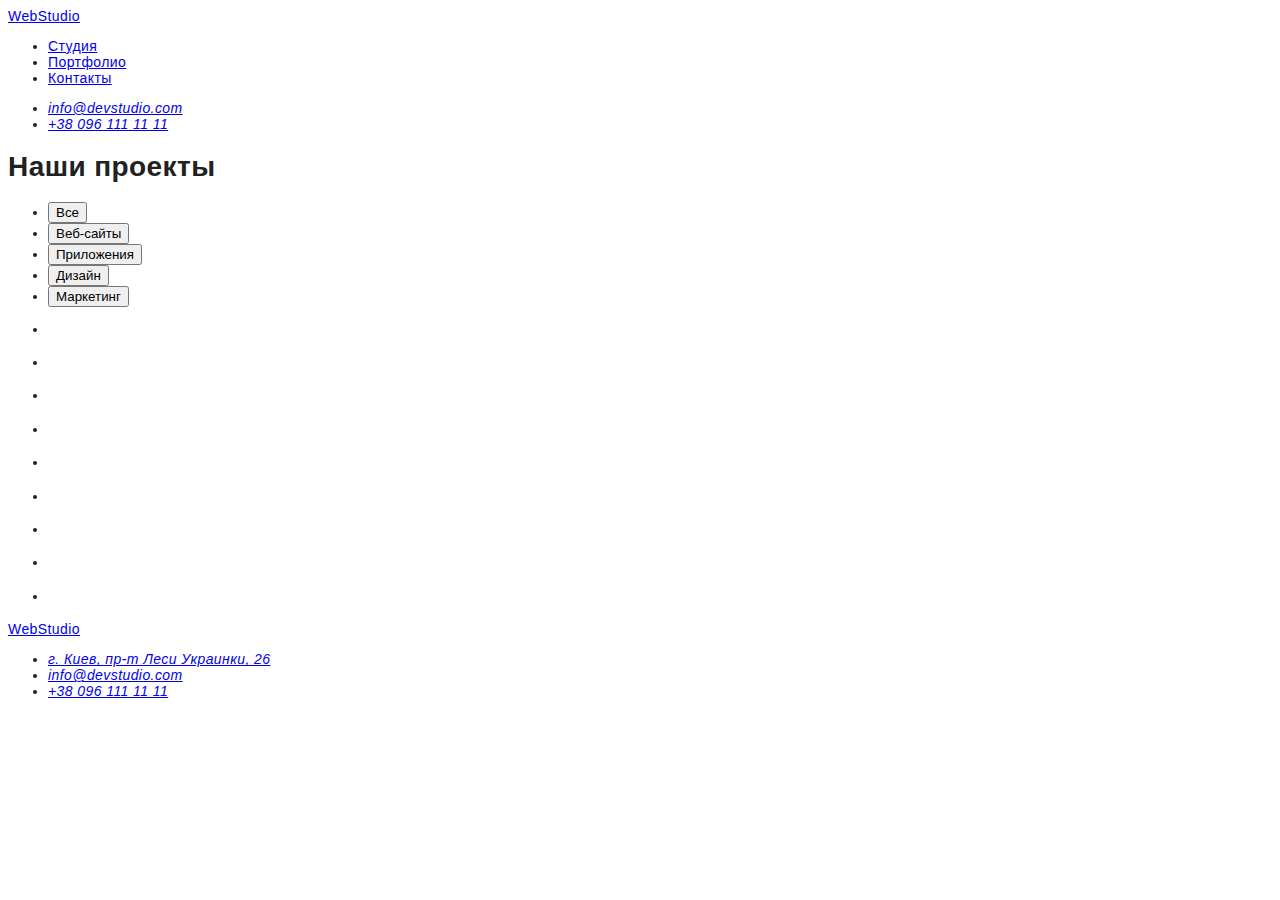
==== portfolio.html @ 0012142d "added styles" ====
<!DOCTYPE html>
<html lang="ru">
  <head>
    <meta charset="UTF-8" />
    <meta name="viewport" content="width=device-width, initial-scale=1.0" />
    <link rel="stylesheet" href="./css/styles.css" />
    <title>WebStudio</title>
  </head>

  <body>
    <header>
      <nav>
        <a href=" ./index.html" aria-label="логотип сайта"> <span>Web</span>Studio </a>
        <ul>
          <li>
            <a href="./studio.html">Студия</a>
          </li>
          <li>
            <a href="./portfolio.html">Портфолио</a>
          </li>
          <li>
            <a href="./contacts.html">Контакты</a>
          </li>
        </ul>
      </nav>
      <address>
        <ul>
          <li>
            <a href="mailto:info@devstudio.com">info@devstudio.com</a>
          </li>
          <li>
            <a href="tell:+380961111111">+38 096 111 11 11</a>
          </li>
        </ul>
      </address>
    </header>
    <!-- main -->
    <main>
      <section>
          <h1>Наши проекты</h1>
        <ul>   
            <li><button type="button">Все</button></li>
            <li><button type="button">Веб-сайты</button></li>
            <li><button type="button">Приложения</button></li>
            <li><button type="button">Дизайн</button></li>
            <li><button type="button">Маркетинг</button></li>
        </ul>
        <ul>
          <li>
            <a href="">
              <img src="" alt="" width="" height="">
            </a>
            <h2></h2>
            <p></p>
            <p></p>
          </li>
          <li>
            <a href="">
              <img src="" alt="" width="" height="">
            </a>
            <h2></h2>
            <p></p>
            <p></p>
          </li>
          <li>
            <a href="">
              <img src="" alt="" width="" height="">
            </a>
            <h2></h2>
            <p></p>
            <p></p>
          </li>
          <li>
            <a href="">
              <img src="" alt="" width="" height="">
            </a>
            <h2></h2>
            <p></p>
            <p></p>
          </li>
          <li>
            <a href="">
              <img src="" alt="" width="" height="">
            </a>
            <h2></h2>
            <p></p>
            <p></p>
          </li>
          <li>
            <a href="">
              <img src="" alt="" width="" height="">
            </a>
            <h2></h2>
            <p></p>
            <p></p>
          </li>
          <li>
            <a href="">
              <img src="" alt="" width="" height="">
            </a>
            <h2></h2>
            <p></p>
            <p></p>
          </li>
          <li>
            <a href="">
              <img src="" alt="" width="" height="">
            </a>
            <h2></h2>
            <p></p>
            <p></p>
          </li>
          <li>
            <a href="">
              <img src="" alt="" width="" height="">
            </a>
            <h2></h2>
            <p></p>
            <p></p>
          </li>
        </ul>
      </section>
      </section>
    </main>
    <!--footer-->
    <footer>
      <a href="https://oleksandrnykodiuk.github.io/goit-markup-hw-01/" aria-label="логотип сайта">
        <p>Web<span>Studio</span></p>
      </a>
      <address>
        <ul>
          <li>
            <a href="./index.html" target="blank">г. Киев, пр-т Леси Украинки, 26</a>
          </li>
          <li><a href="mailto:info@devstudio.com">info@devstudio.com</a></li>
          <li>
            <a href="tel:+380961111111">+38 096 111 11 11</a>
          </li>
        </ul>
      </address>
    </footer>
  </body>
</html>
---- css/styles.css ----
:root {
  --primary-text-color: #212121;
  --secondary-text-color: #757575;
  --acccent-color: #2196f3;
  --primary-background-color: #ffffff;
  --secondary-background-color: #f5f4fa;
}

body {
  background-color: var(--primary-background-color);
  color: var(--primary-text-color);

  font-family: Roboto, sans-serif;
  letter-spacing: 0.03em;
  font-size: 14px;
}

/* Logo */

.logo {
  color: #000000;
  font-family: Raleway, sans-serif;

  font-weight: 700;
  font-size: 26px;
  line-height: 1.19;
  text-decoration: none;
}

.logo .accent {
  color: var(--acccent-color);
}

.list {
  list-style: none;
}

/* Navigation */

.site-nav .link {
  color: var(--primary-text-color);

  font-weight: 500;
  font-size: 14px;
  line-height: 1.14;
  letter-spacing: 0.02em;
  text-decoration: none;
}

.site-nav .link:hover,
.site-nav .link:focus {
  color: var(--acccent-color);
}

.site-nav .link.current {
  color: var(--acccent-color);
}

/* Contacts */

.contacts-list .link {
  color: var(--secondary-text-color);

  font-weight: 500;
  font-size: 14px;
  line-height: 1.14;
  letter-spacing: 0.02em;
  text-decoration: none;
}

.contacts-list .link:hover,
.contacts-list .link:focus {
  color: var(--acccent-color);
}

/* Benefits */

.hero {
  background-color: #2f303a;
}

.hero .hero-title {
  color: var(--primary-background-color);

  font-weight: 900;
  font-size: 44px;
  line-height: 1.36;
  text-align: center;
  letter-spacing: 0.06em;
  text-transform: uppercase;
}

.hero .button {
  color: var(--primary-background-color);
  background-color: var(--acccent-color);

  font-weight: 700;
  font-size: 16px;
  line-height: 1.87px;
}

/* Advantages */
.visually-hidden {
  position: absolute;
  width: 1px;
  height: 1px;
  margin: -1px;
  border: 0;
  padding: 0;

  white-space: nowrap;
  clip-path: inset(100%);
  clip: rect(0 0 0 0);
  overflow: hidden;
}

.advantages-list .title {
  color: var(--primary-text-color);

  font-weight: 700;
  font-size: 14px;
  line-height: 1.14;
}

.advantages-list .text {
  color: var(--secondary-text-color);

  font-weight: normal;
  font-size: 14px;
  line-height: 1.71;
}

.about-section .section-title,
.team-section .section-title {
  font-weight: 700;
  font-size: 36px;
  line-height: 1.16;
  text-align: center;
}

/* Team */

.team-section {
  background-color: var(--secondary-background-color);
}

.team-list .title,
.team-list .text {
  font-weight: 500;
  font-size: 16px;
  line-height: 1.18;
}

.team-list .text {
  color: var(--secondary-text-color);
}

/* footer */

.footer {
  background-color: #2f303a;
}

.logo-footer {
  color: var(--primary-background-color);
}

.contacts-list-footer .link {
  color: var(--secondary-text-color);

  font-weight: normal;
  font-size: 14px;
  line-height: 1.71;
}

.contacts-list-footer .link:hover,
.contacts-list-footer .link:focus {
  color: var(--acccent-color);
}
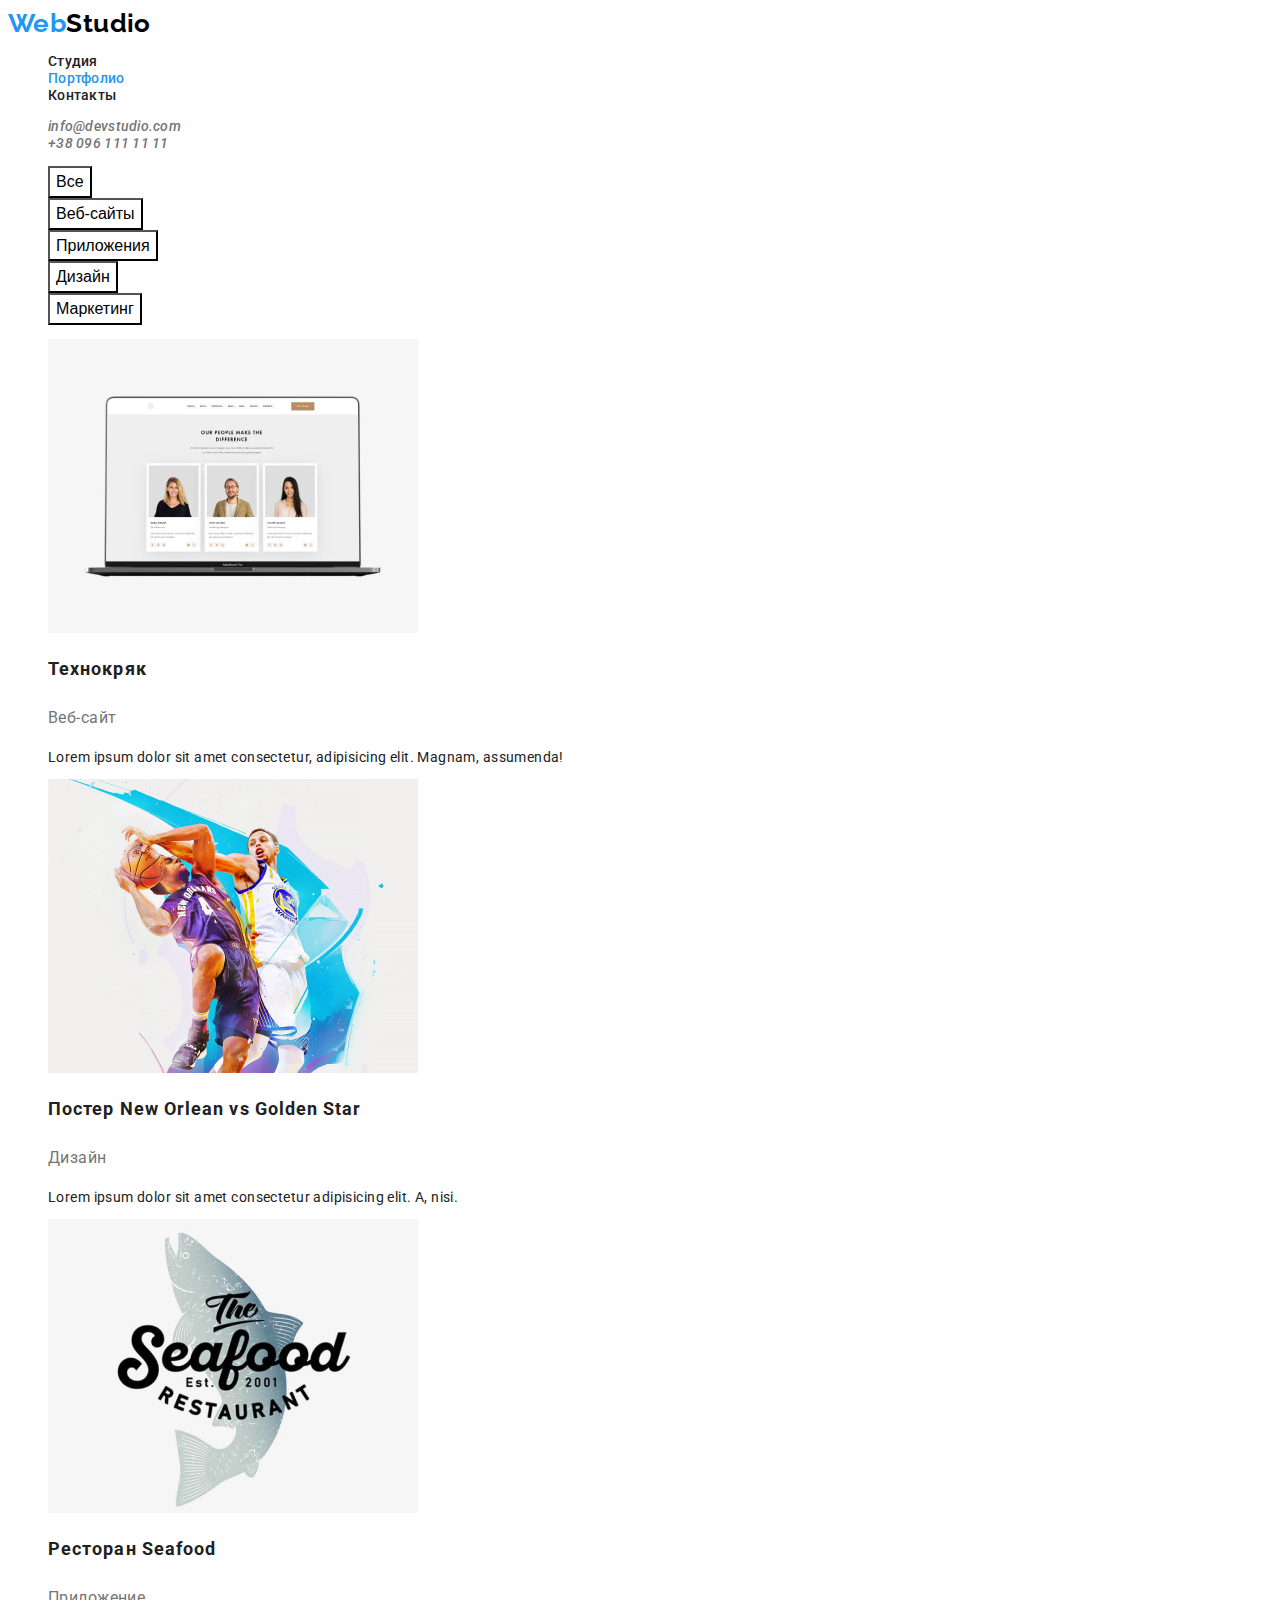
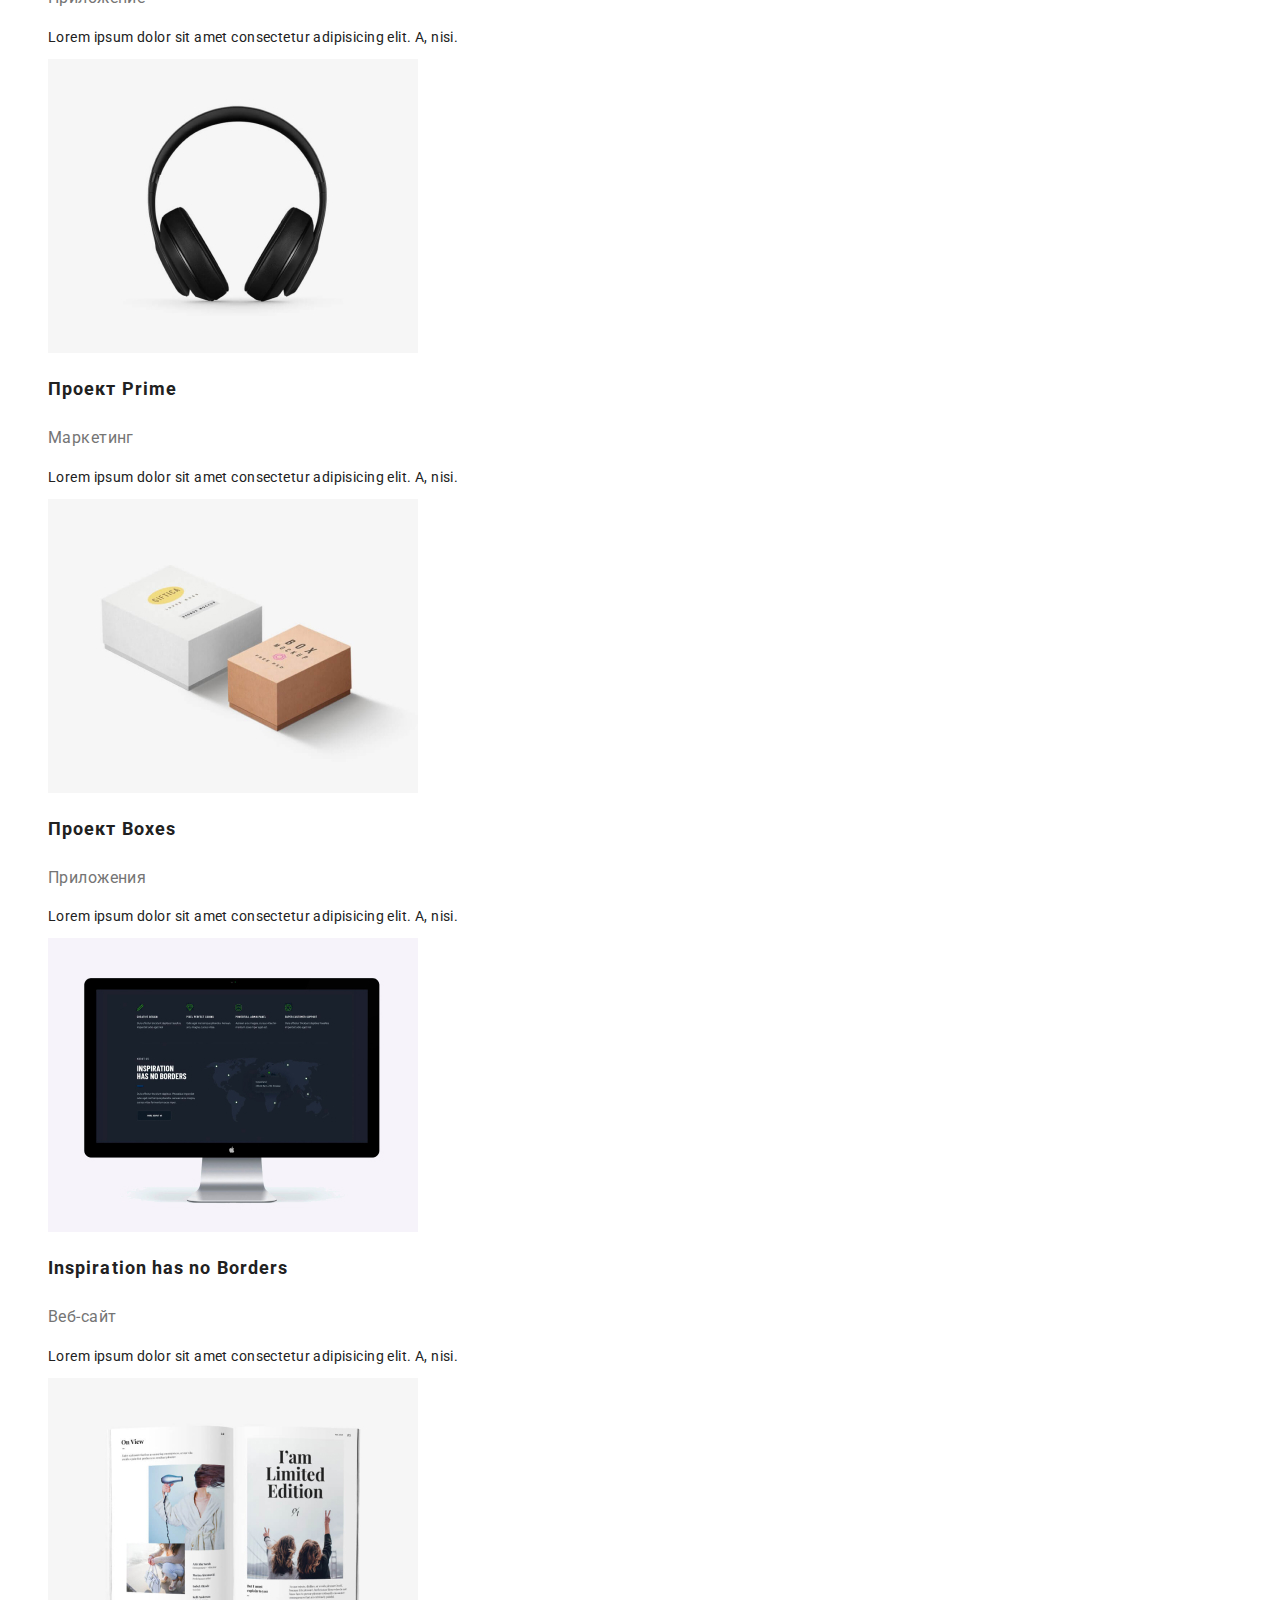
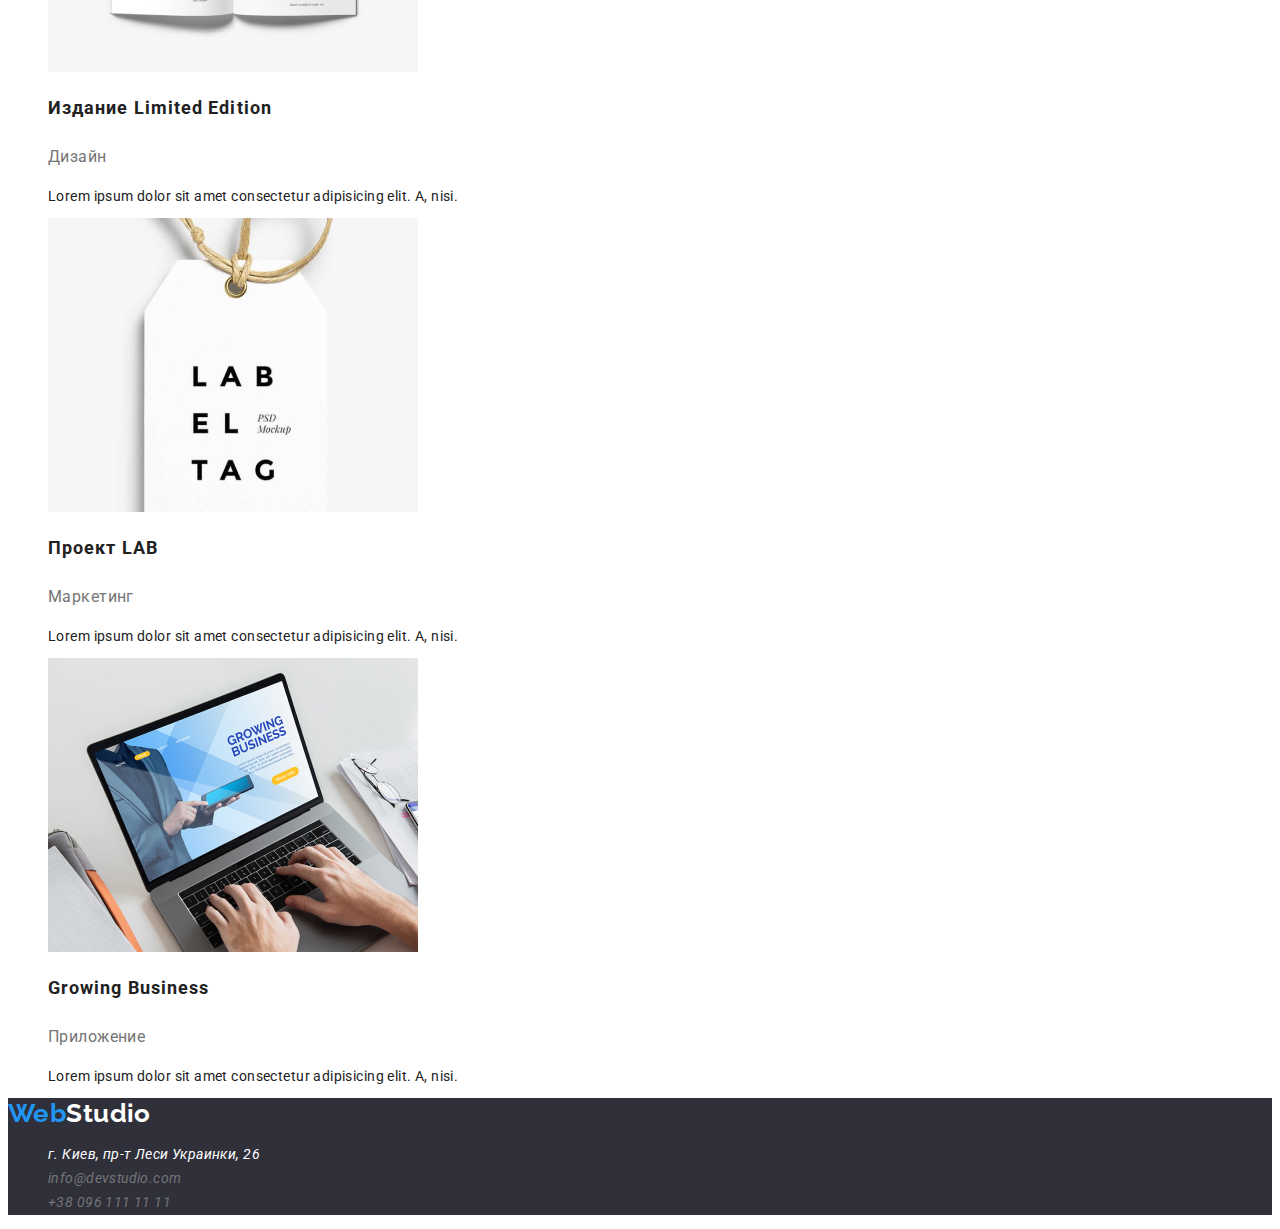
==== commit fef228ac: "aded portfoolio" ====
--- a/portfolio.html
+++ b/portfolio.html
@@ -3,6 +3,11 @@
   <head>
     <meta charset="UTF-8" />
     <meta name="viewport" content="width=device-width, initial-scale=1.0" />
+    <link rel="preconnect" href="https://fonts.gstatic.com" />
+    <link
+      href="https://fonts.googleapis.com/css2?family=Raleway:wght@700&family=Roboto:wght@400;500;700&display=swap"
+      rel="stylesheet"
+    />
     <link rel="stylesheet" href="./css/styles.css" />
     <title>WebStudio</title>
   </head>
@@ -10,134 +15,140 @@
   <body>
     <header>
       <nav>
-        <a href=" ./index.html" aria-label="логотип сайта"> <span>Web</span>Studio </a>
-        <ul>
+        <a class="logo" href=" ./index.html" aria-label="логотип сайта">
+          <span class="accent">Web</span>Studio
+        </a>
+        <ul class="site-nav list">
           <li>
-            <a href="./studio.html">Студия</a>
+            <a class="link" href="./index.html">Студия</a>
           </li>
           <li>
-            <a href="./portfolio.html">Портфолио</a>
+            <a class="link current" href="./portfolio.html">Портфолио</a>
           </li>
           <li>
-            <a href="./contacts.html">Контакты</a>
+            <a class="link" href="./contacts.html">Контакты</a>
           </li>
         </ul>
       </nav>
       <address>
-        <ul>
+        <ul class="contacts-list list">
           <li>
-            <a href="mailto:info@devstudio.com">info@devstudio.com</a>
+            <a class="link" href="mailto:info@devstudio.com">info@devstudio.com</a>
           </li>
           <li>
-            <a href="tell:+380961111111">+38 096 111 11 11</a>
+            <a class="link" href="tell:+380961111111">+38 096 111 11 11</a>
           </li>
         </ul>
       </address>
     </header>
     <!-- main -->
     <main>
-      <section>
-          <h1>Наши проекты</h1>
-        <ul>   
-            <li><button type="button">Все</button></li>
-            <li><button type="button">Веб-сайты</button></li>
-            <li><button type="button">Приложения</button></li>
-            <li><button type="button">Дизайн</button></li>
-            <li><button type="button">Маркетинг</button></li>
+      <section class="projects">
+          <h1 class="visually-hidden">Наши проекты</h1>
+        <ul class="filter list">   
+            <li><button class="filter-button" type="button">Все</button></li>
+            <li><button class="filter-button" type="button">Веб-сайты</button></li>
+            <li><button class="filter-button" type="button">Приложения</button></li>
+            <li><button class="filter-button" type="button">Дизайн</button></li>
+            <li><button class="filter-button" type="button">Маркетинг</button></li>
         </ul>
-        <ul>
+        <ul class="projects-list list">
           <li>
             <a href="">
-              <img src="" alt="" width="" height="">
+              <img src="./images/portfolio/projects/project-1.jpg" alt="лептоп" width="370" height="294">
             </a>
-            <h2></h2>
-            <p></p>
-            <p></p>
+            <h2 class="title">Технокряк</h2>
+            <p class="text">Веб-сайт</p>
+            <p class="description">Lorem ipsum dolor sit amet consectetur, adipisicing elit. Magnam, assumenda!</p>
           </li>
           <li>
             <a href="">
-              <img src="" alt="" width="" height="">
+              <img src="./images/portfolio/projects/project-2.jpg" alt="два баскетболиста" width="370" height="294">
             </a>
-            <h2></h2>
-            <p></p>
-            <p></p>
+            <h2 class="title">Постер New Orlean vs Golden Star</h2>
+            <p class="text">Дизайн</p>
+            <p class="description">Lorem ipsum dolor sit amet consectetur adipisicing elit. A, nisi.</p>
           </li>
           <li>
             <a href="">
-              <img src="" alt="" width="" height="">
+              <img src="./images/portfolio/projects/project-3.jpg" alt="логотип ресторана" width="370" height="294">
             </a>
-            <h2></h2>
-            <p></p>
-            <p></p>
+            <h2 class="title">Ресторан Seafood</h2>
+            <p class="text">Приложение</p>
+            <p class="description">Lorem ipsum dolor sit amet consectetur adipisicing elit. A, nisi.</p>
           </li>
           <li>
             <a href="">
-              <img src="" alt="" width="" height="">
+              <img src="./images/portfolio/projects/project-4.jpg" alt="наушники" width="370" height="294">
             </a>
-            <h2></h2>
-            <p></p>
-            <p></p>
+            <h2 class="title">Проект Prime</h2>
+            <p class="text">Маркетинг</p>
+            <p class="description">Lorem ipsum dolor sit amet consectetur adipisicing elit. A, nisi.</p>
           </li>
           <li>
             <a href="">
-              <img src="" alt="" width="" height="">
+              <img src="./images/portfolio/projects/project-5.jpg" alt="две коробки" width="370" height="294">
             </a>
-            <h2></h2>
-            <p></p>
-            <p></p>
+            <h2 class="title">Проект Boxes</h2>
+            <p class="text">Приложения</p>
+            <p class="description">Lorem ipsum dolor sit amet consectetur adipisicing elit. A, nisi.</p>
           </li>
           <li>
             <a href="">
-              <img src="" alt="" width="" height="">
+              <img src="./images/portfolio/projects/project-6.jpg" alt="ай-мак" width="370" height="294">
             </a>
-            <h2></h2>
-            <p></p>
-            <p></p>
+            <h2 class="title">Inspiration has no Borders</h2>
+            <p class="text">Веб-сайт</p>
+            <p class="description">Lorem ipsum dolor sit amet consectetur adipisicing elit. A, nisi.</p>
           </li>
           <li>
             <a href="">
-              <img src="" alt="" width="" height="">
+              <img src="./images/portfolio/projects/project-7.jpg" alt="открытая книга" width="370" height="294">
             </a>
-            <h2></h2>
-            <p></p>
-            <p></p>
+            <h2 class="title">Издание Limited Edition</h2>
+            <p class="text">Дизайн</p>
+            <p class="description">Lorem ipsum dolor sit amet consectetur adipisicing elit. A, nisi.</p>
           </li>
           <li>
             <a href="">
-              <img src="" alt="" width="" height="">
+              <img src="./images/portfolio/projects/project-8.jpg" alt="эмблема" width="370" height="294">
             </a>
-            <h2></h2>
-            <p></p>
-            <p></p>
+            <h2 class="title">Проект LAB</h2>
+            <p class="text">Маркетинг</p>
+            <p class="description">Lorem ipsum dolor sit amet consectetur adipisicing elit. A, nisi.</p>
           </li>
           <li>
             <a href="">
-              <img src="" alt="" width="" height="">
+              <img src="./images/portfolio/projects/project-9.jpg" alt="человек работает за лептопом" width="370" height="294">
             </a>
-            <h2></h2>
-            <p></p>
-            <p></p>
+            <h2 class="title">Growing Business</h2>
+            <p class="text">Приложение</p>
+            <p class="description">Lorem ipsum dolor sit amet consectetur adipisicing elit. A, nisi.</p>
           </li>
         </ul>
       </section>
       </section>
     </main>
     <!--footer-->
-    <footer>
-      <a href="https://oleksandrnykodiuk.github.io/goit-markup-hw-01/" aria-label="логотип сайта">
-        <p>Web<span>Studio</span></p>
+    <footer class="page-footer">
+      <a class="logo logo-footer" href="./index.html" aria-label="логотип сайта">
+        <span class="accent">Web</span>Studio
       </a>
       <address>
-        <ul>
+        <ul class="contacts-list-footer list">
           <li>
-            <a href="./index.html" target="blank">г. Киев, пр-т Леси Украинки, 26</a>
+            <a class="link mail" href="./index.html" target="blank"
+              >г. Киев, пр-т Леси Украинки, 26</a
+            >
           </li>
-          <li><a href="mailto:info@devstudio.com">info@devstudio.com</a></li>
           <li>
-            <a href="tel:+380961111111">+38 096 111 11 11</a>
+            <a class="link" href="mailto:info@devstudio.com">info@devstudio.com</a>
+          </li>
+          <li>
+            <a class="link" href="tel:+380961111111">+38 096 111 11 11</a>
           </li>
         </ul>
       </address>
     </footer>
   </body>
-</html>
+</html>--- a/css/styles.css
+++ b/css/styles.css
@@ -73,7 +73,7 @@
   color: var(--acccent-color);
 }
 
-/* Benefits */
+/* hero */
 
 .hero {
   background-color: #2f303a;
@@ -90,13 +90,14 @@
   text-transform: uppercase;
 }
 
-.hero .button {
+.button {
   color: var(--primary-background-color);
   background-color: var(--acccent-color);
 
   font-weight: 700;
   font-size: 16px;
   line-height: 1.87px;
+  text-decoration: none;
 }
 
 /* Advantages */
@@ -120,6 +121,7 @@
   font-weight: 700;
   font-size: 14px;
   line-height: 1.14;
+  text-transform: uppercase;
 }
 
 .advantages-list .text {
@@ -157,7 +159,7 @@
 
 /* footer */
 
-.footer {
+.page-footer {
   background-color: #2f303a;
 }
 
@@ -168,12 +170,57 @@
 .contacts-list-footer .link {
   color: var(--secondary-text-color);
 
-  font-weight: normal;
+  font-weight: 400;
   font-size: 14px;
   line-height: 1.71;
+  text-decoration: none;
+}
+
+.contacts-list-footer .mail {
+  color: var(--primary-background-color);
 }
 
 .contacts-list-footer .link:hover,
 .contacts-list-footer .link:focus {
   color: var(--acccent-color);
 }
+
+/* Portfolio */
+
+/* buttons */
+
+.filter-button {
+  background-color: var(--primary-background-color);
+
+  font-weight: 500;
+  font-size: 16px;
+  line-height: 1.62;
+  text-align: center;
+}
+
+.filter-button:hover,
+.filter-button:focus {
+  color: var(--primary-background-color);
+  background-color: var(--acccent-color);
+}
+
+/* projects */
+
+.link {
+  text-decoration: none;
+}
+
+.projects-list .title {
+  font-weight: 700;
+  font-size: 18px;
+  line-height: 2;
+  letter-spacing: 0.06em;
+}
+
+.projects-list .text {
+  color: var(--secondary-text-color);
+
+  font-weight: 400;
+  font-size: 16px;
+  line-height: 1.87;
+}
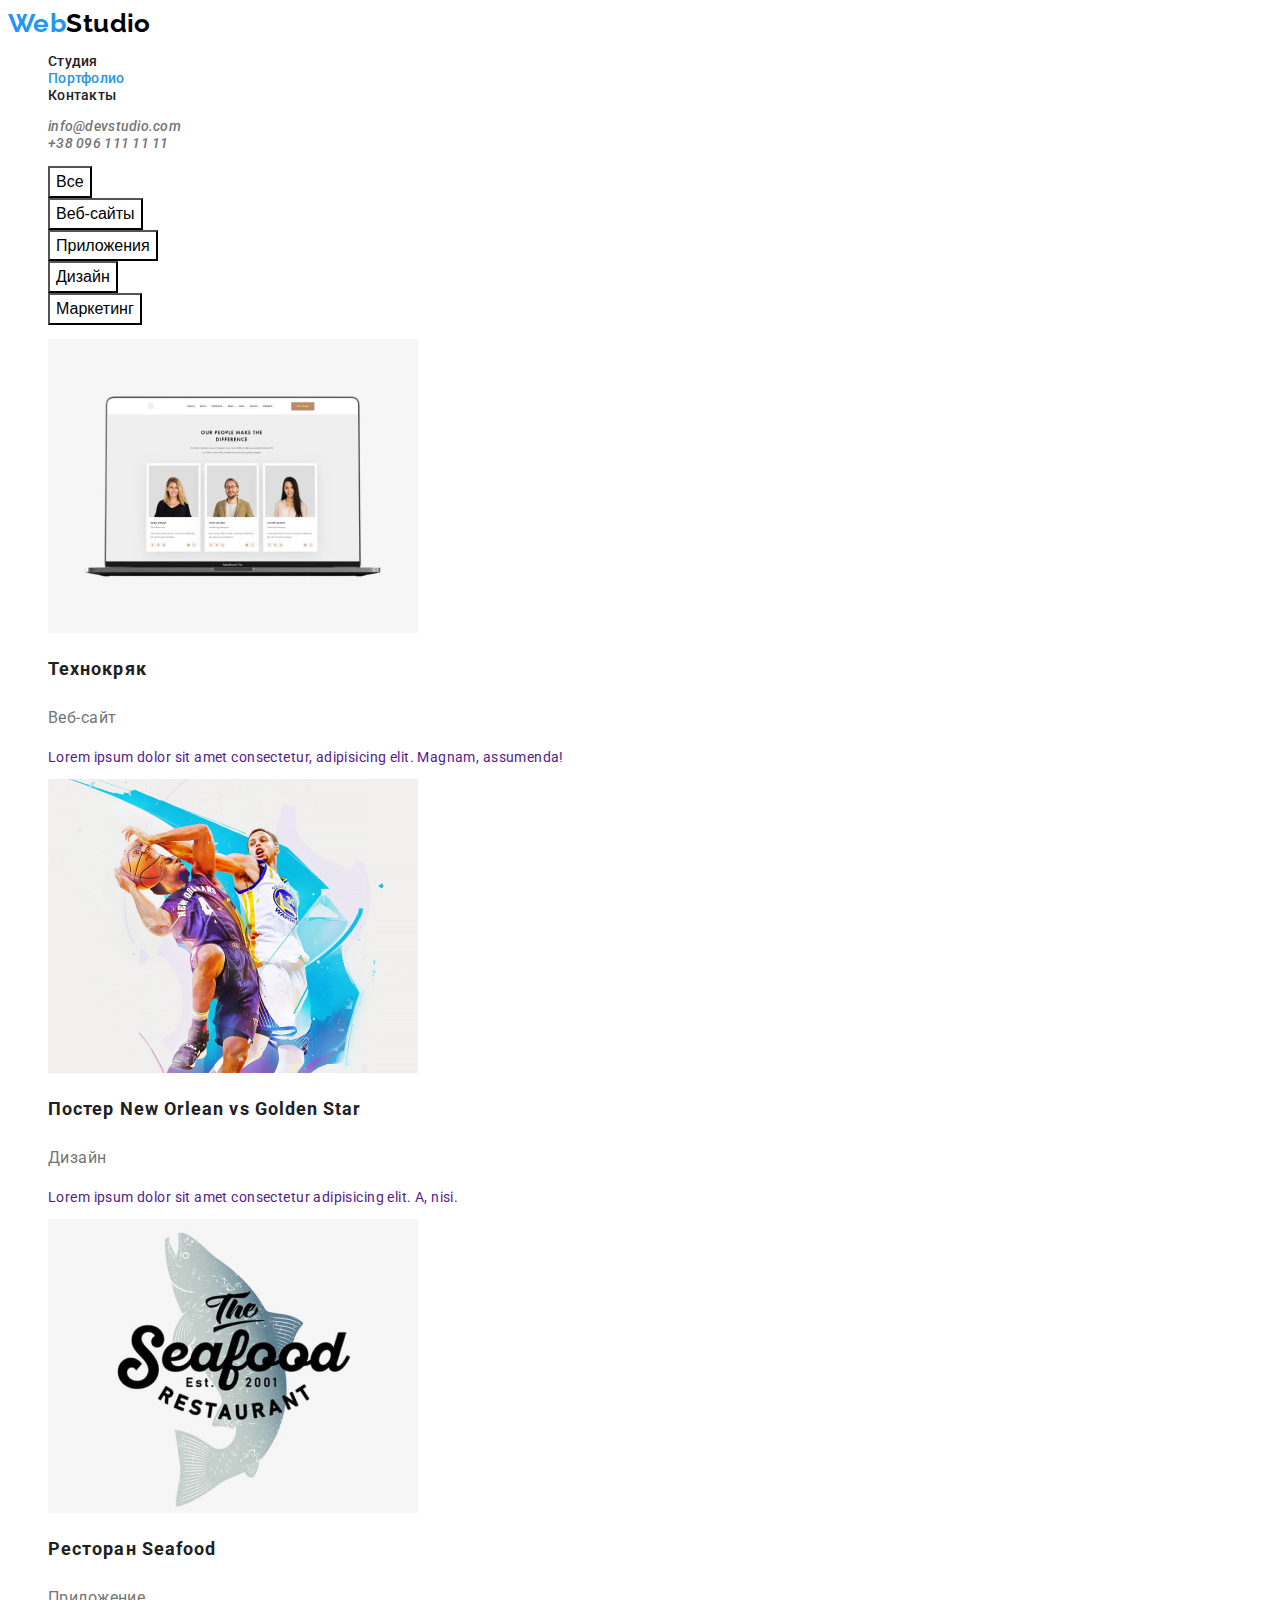
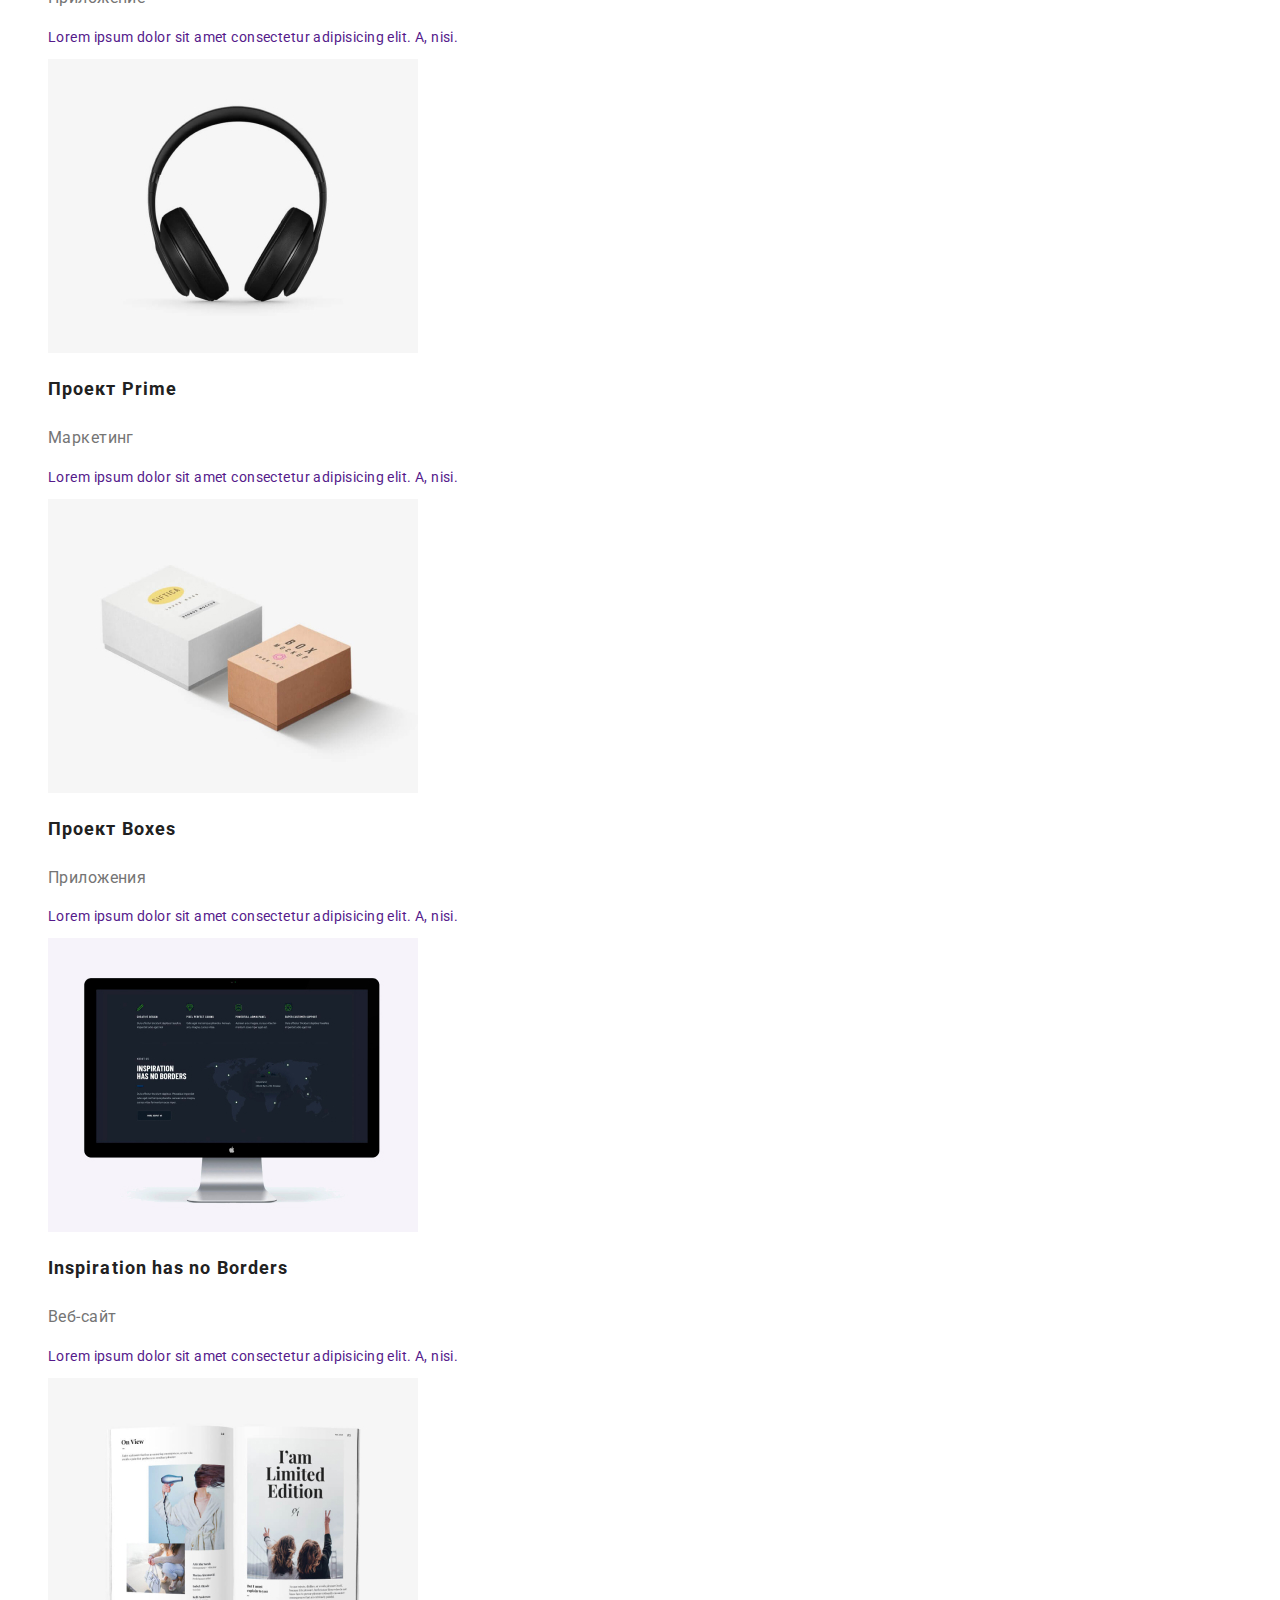
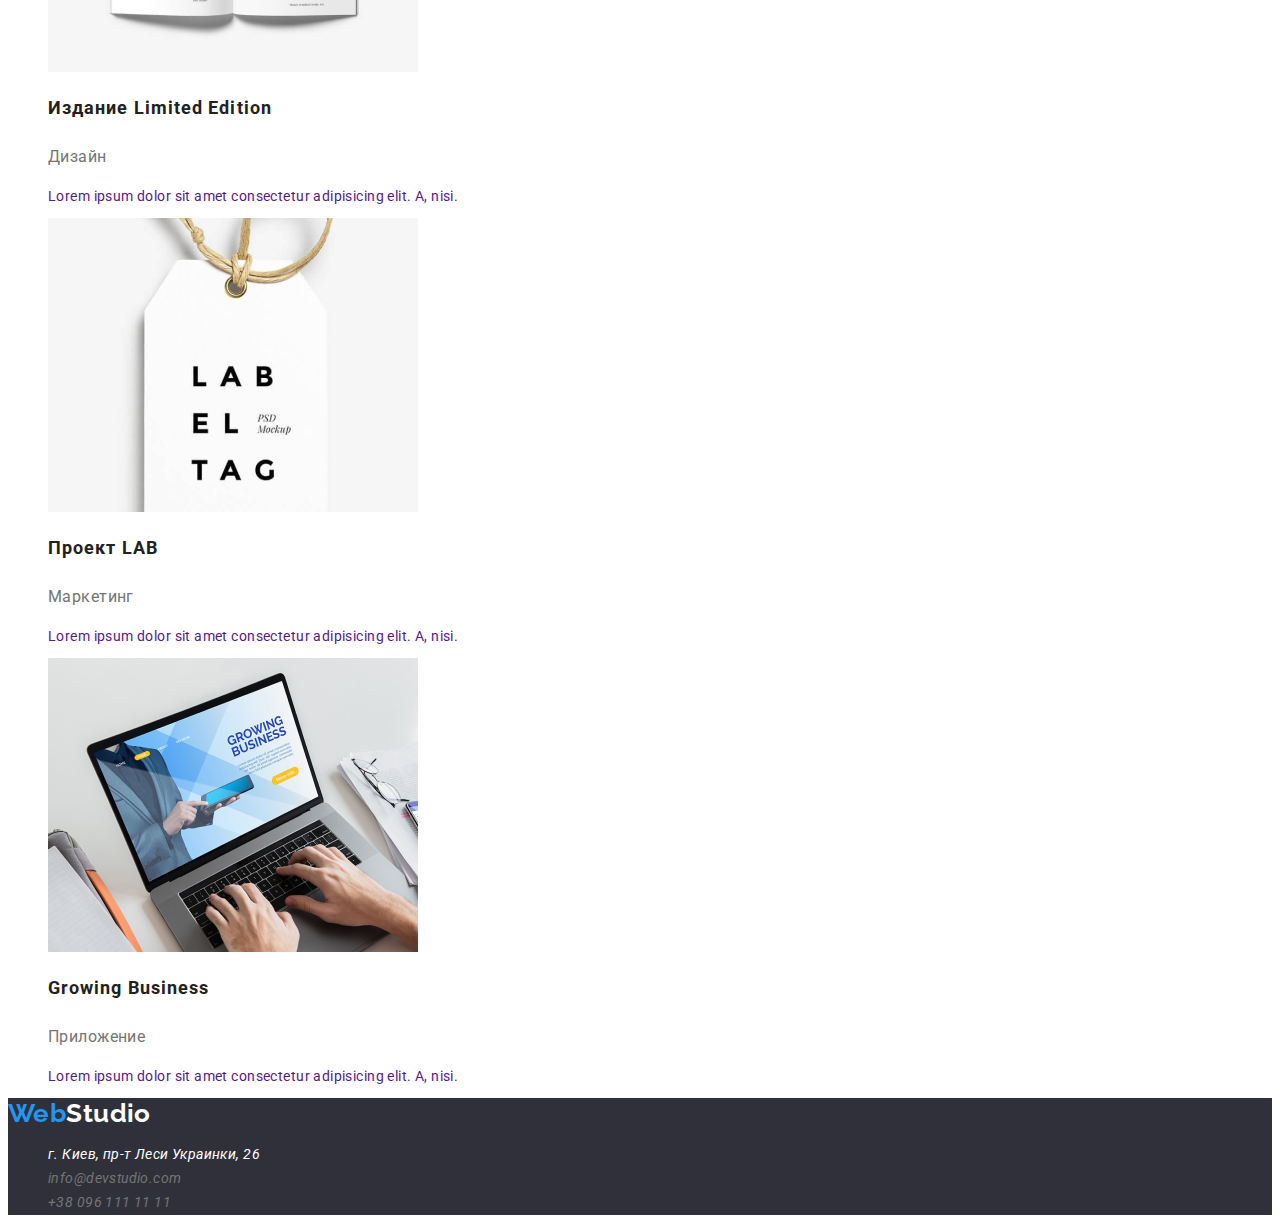
==== commit 9845c1bd: "added styles for portfolio.css" ====
--- a/portfolio.html
+++ b/portfolio.html
@@ -44,89 +44,159 @@
     <!-- main -->
     <main>
       <section class="projects">
-          <h1 class="visually-hidden">Наши проекты</h1>
-        <ul class="filter list">   
-            <li><button class="filter-button" type="button">Все</button></li>
-            <li><button class="filter-button" type="button">Веб-сайты</button></li>
-            <li><button class="filter-button" type="button">Приложения</button></li>
-            <li><button class="filter-button" type="button">Дизайн</button></li>
-            <li><button class="filter-button" type="button">Маркетинг</button></li>
-        </ul>
+        <h1 class="visually-hidden">Наши проекты</h1>
+        <ul class="filter list">
+          <li><button class="filter-button" type="button">Все</button></li>
+          <li><button class="filter-button" type="button">Веб-сайты</button></li>
+          <li><button class="filter-button" type="button">Приложения</button></li>
+          <li><button class="filter-button" type="button">Дизайн</button></li>
+          <li><button class="filter-button" type="button">Маркетинг</button></li>
+        </ul>
+
         <ul class="projects-list list">
           <li>
-            <a href="">
-              <img src="./images/portfolio/projects/project-1.jpg" alt="лептоп" width="370" height="294">
-            </a>
-            <h2 class="title">Технокряк</h2>
-            <p class="text">Веб-сайт</p>
-            <p class="description">Lorem ipsum dolor sit amet consectetur, adipisicing elit. Magnam, assumenda!</p>
-          </li>
-          <li>
-            <a href="">
-              <img src="./images/portfolio/projects/project-2.jpg" alt="два баскетболиста" width="370" height="294">
-            </a>
-            <h2 class="title">Постер New Orlean vs Golden Star</h2>
-            <p class="text">Дизайн</p>
-            <p class="description">Lorem ipsum dolor sit amet consectetur adipisicing elit. A, nisi.</p>
-          </li>
-          <li>
-            <a href="">
-              <img src="./images/portfolio/projects/project-3.jpg" alt="логотип ресторана" width="370" height="294">
-            </a>
-            <h2 class="title">Ресторан Seafood</h2>
-            <p class="text">Приложение</p>
-            <p class="description">Lorem ipsum dolor sit amet consectetur adipisicing elit. A, nisi.</p>
-          </li>
-          <li>
-            <a href="">
-              <img src="./images/portfolio/projects/project-4.jpg" alt="наушники" width="370" height="294">
-            </a>
-            <h2 class="title">Проект Prime</h2>
-            <p class="text">Маркетинг</p>
-            <p class="description">Lorem ipsum dolor sit amet consectetur adipisicing elit. A, nisi.</p>
-          </li>
-          <li>
-            <a href="">
-              <img src="./images/portfolio/projects/project-5.jpg" alt="две коробки" width="370" height="294">
-            </a>
-            <h2 class="title">Проект Boxes</h2>
-            <p class="text">Приложения</p>
-            <p class="description">Lorem ipsum dolor sit amet consectetur adipisicing elit. A, nisi.</p>
-          </li>
-          <li>
-            <a href="">
-              <img src="./images/portfolio/projects/project-6.jpg" alt="ай-мак" width="370" height="294">
-            </a>
-            <h2 class="title">Inspiration has no Borders</h2>
-            <p class="text">Веб-сайт</p>
-            <p class="description">Lorem ipsum dolor sit amet consectetur adipisicing elit. A, nisi.</p>
-          </li>
-          <li>
-            <a href="">
-              <img src="./images/portfolio/projects/project-7.jpg" alt="открытая книга" width="370" height="294">
-            </a>
-            <h2 class="title">Издание Limited Edition</h2>
-            <p class="text">Дизайн</p>
-            <p class="description">Lorem ipsum dolor sit amet consectetur adipisicing elit. A, nisi.</p>
-          </li>
-          <li>
-            <a href="">
-              <img src="./images/portfolio/projects/project-8.jpg" alt="эмблема" width="370" height="294">
-            </a>
-            <h2 class="title">Проект LAB</h2>
-            <p class="text">Маркетинг</p>
-            <p class="description">Lorem ipsum dolor sit amet consectetur adipisicing elit. A, nisi.</p>
-          </li>
-          <li>
-            <a href="">
-              <img src="./images/portfolio/projects/project-9.jpg" alt="человек работает за лептопом" width="370" height="294">
-            </a>
-            <h2 class="title">Growing Business</h2>
-            <p class="text">Приложение</p>
-            <p class="description">Lorem ipsum dolor sit amet consectetur adipisicing elit. A, nisi.</p>
-          </li>
-        </ul>
-      </section>
+            <a class="link" href="">
+              <img
+                src="./images/portfolio/projects/project-1.jpg"
+                alt="лептоп"
+                width="370"
+                height="294"
+              />
+              <h2 class="title">Технокряк</h2>
+              <p class="text">Веб-сайт</p>
+              <p class="description">
+                Lorem ipsum dolor sit amet consectetur, adipisicing elit. Magnam, assumenda!
+              </p>
+            </a>
+          </li>
+
+          <li>
+            <a class="link" href="">
+              <img
+                src="./images/portfolio/projects/project-2.jpg"
+                alt="два баскетболиста"
+                width="370"
+                height="294"
+              />
+              <h2 class="title">Постер New Orlean vs Golden Star</h2>
+              <p class="text">Дизайн</p>
+              <p class="description">
+                Lorem ipsum dolor sit amet consectetur adipisicing elit. A, nisi.
+              </p>
+            </a>
+          </li>
+
+          <li>
+            <a class="link" href="">
+              <img
+                src="./images/portfolio/projects/project-3.jpg"
+                alt="логотип ресторана"
+                width="370"
+                height="294"
+              />
+              <h2 class="title">Ресторан Seafood</h2>
+              <p class="text">Приложение</p>
+              <p class="description">
+                Lorem ipsum dolor sit amet consectetur adipisicing elit. A, nisi.
+              </p>
+            </a>
+          </li>
+          <li>
+            <a class="link" href="">
+              <img
+                src="./images/portfolio/projects/project-4.jpg"
+                alt="наушники"
+                width="370"
+                height="294"
+              />
+              <h2 class="title">Проект Prime</h2>
+              <p class="text">Маркетинг</p>
+              <p class="description">
+                Lorem ipsum dolor sit amet consectetur adipisicing elit. A, nisi.
+              </p>
+            </a>
+          </li>
+
+          <li>
+            <a class="link" href="">
+              <img
+                src="./images/portfolio/projects/project-5.jpg"
+                alt="две коробки"
+                width="370"
+                height="294"
+              />
+              <h2 class="title">Проект Boxes</h2>
+              <p class="text">Приложения</p>
+              <p class="description">
+                Lorem ipsum dolor sit amet consectetur adipisicing elit. A, nisi.
+              </p>
+            </a>
+          </li>
+
+          <li>
+            <a class="link" href="">
+              <img
+                src="./images/portfolio/projects/project-6.jpg"
+                alt="ай-мак"
+                width="370"
+                height="294"
+              />
+              <h2 class="title">Inspiration has no Borders</h2>
+              <p class="text">Веб-сайт</p>
+              <p class="description">
+                Lorem ipsum dolor sit amet consectetur adipisicing elit. A, nisi.
+              </p>
+            </a>
+          </li>
+
+          <li>
+            <a class="link" href="">
+              <img
+                src="./images/portfolio/projects/project-7.jpg"
+                alt="открытая книга"
+                width="370"
+                height="294"
+              />
+              <h2 class="title">Издание Limited Edition</h2>
+              <p class="text">Дизайн</p>
+              <p class="description">
+                Lorem ipsum dolor sit amet consectetur adipisicing elit. A, nisi.
+              </p>
+            </a>
+          </li>
+
+          <li>
+            <a class="link" href="">
+              <img
+                src="./images/portfolio/projects/project-8.jpg"
+                alt="эмблема"
+                width="370"
+                height="294"
+              />
+              <h2 class="title">Проект LAB</h2>
+              <p class="text">Маркетинг</p>
+              <p class="description">
+                Lorem ipsum dolor sit amet consectetur adipisicing elit. A, nisi.
+              </p>
+            </a>
+          </li>
+
+          <li>
+            <a class="link" href="">
+              <img
+                src="./images/portfolio/projects/project-9.jpg"
+                alt="человек работает за лептопом"
+                width="370"
+                height="294"
+              />
+              <h2 class="title">Growing Business</h2>
+              <p class="text">Приложение</p>
+              <p class="description">
+                Lorem ipsum dolor sit amet consectetur adipisicing elit. A, nisi.
+              </p>
+            </a>
+          </li>
+        </ul>
       </section>
     </main>
     <!--footer-->
@@ -151,4 +221,4 @@
       </address>
     </footer>
   </body>
-</html>+</html>
--- a/css/styles.css
+++ b/css/styles.css
@@ -211,6 +211,7 @@
 }
 
 .projects-list .title {
+  color: var(--primary-text-color);
   font-weight: 700;
   font-size: 18px;
   line-height: 2;
@@ -224,3 +225,11 @@
   font-size: 16px;
   line-height: 1.87;
 }
+
+/* .projects-list .description {
+  
+
+  font-weight: 400;
+  font-size: 16px;
+  line-height: 1.87;
+} */
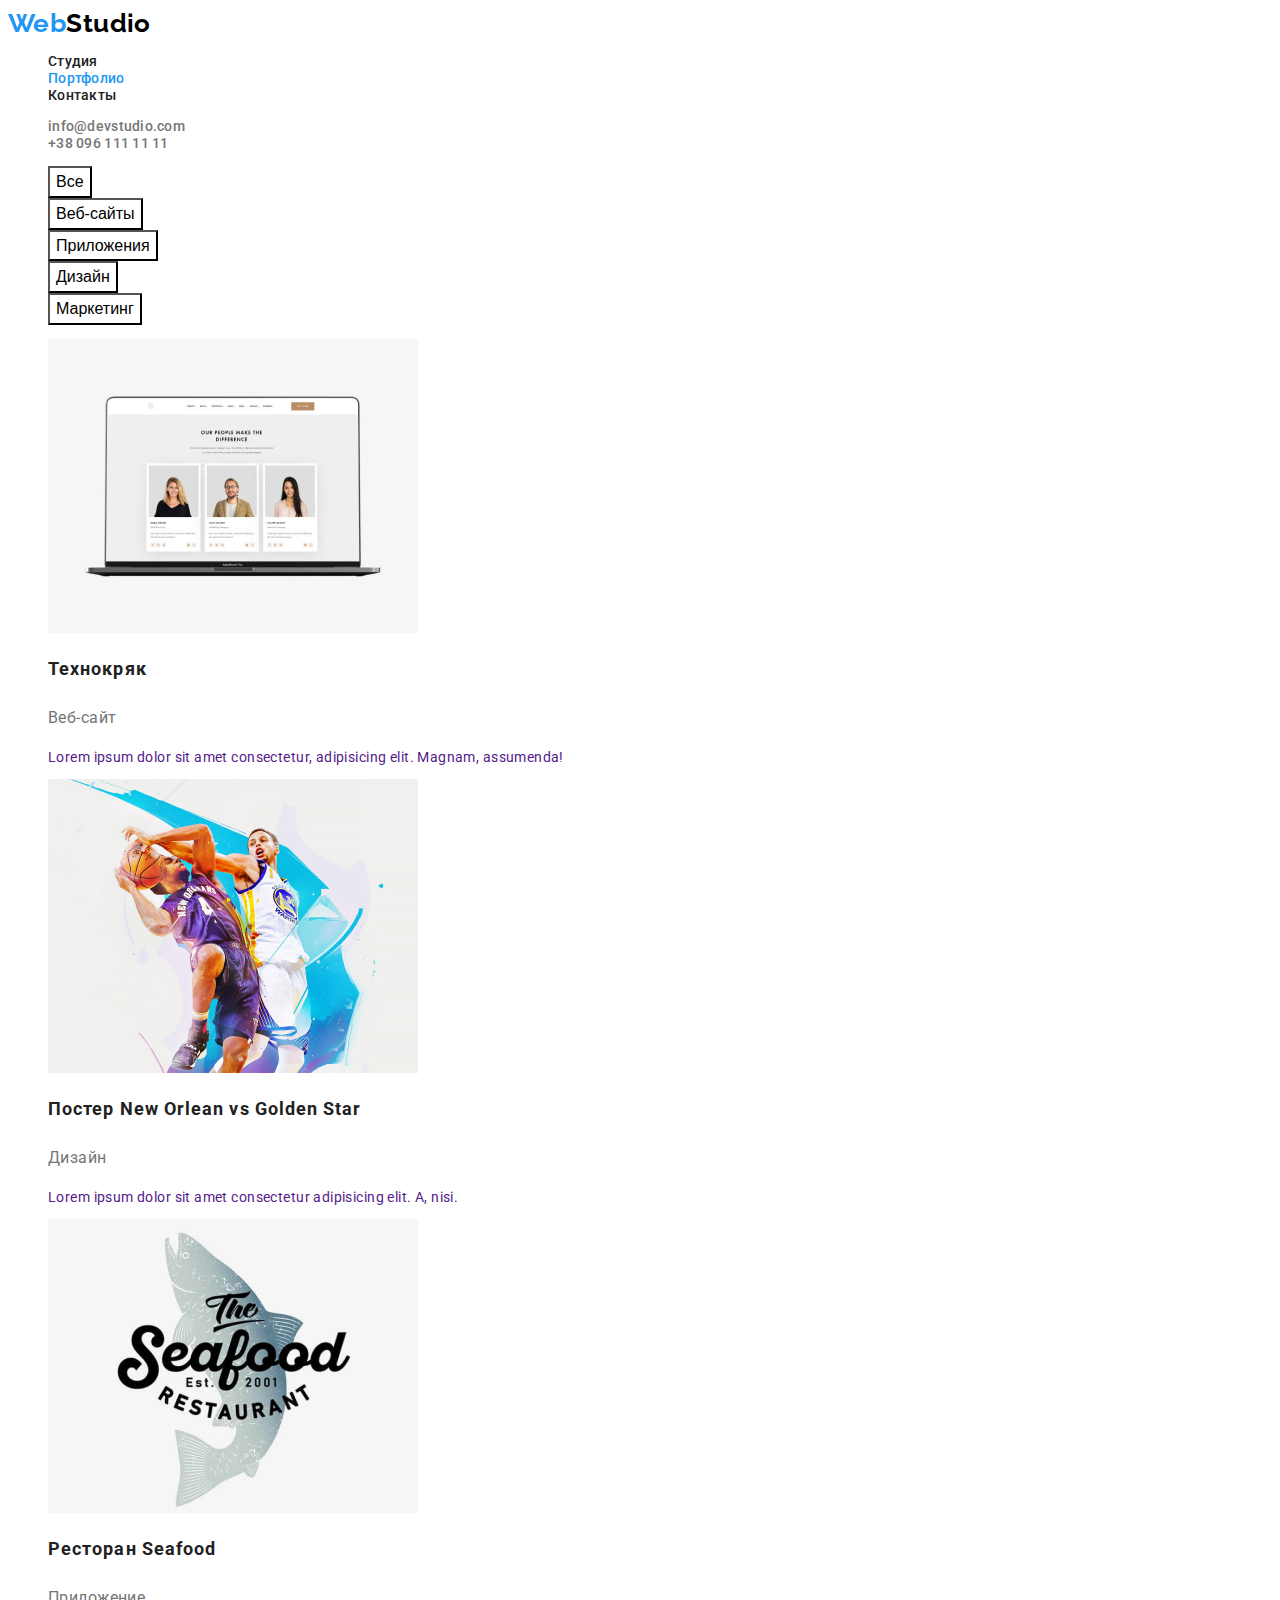
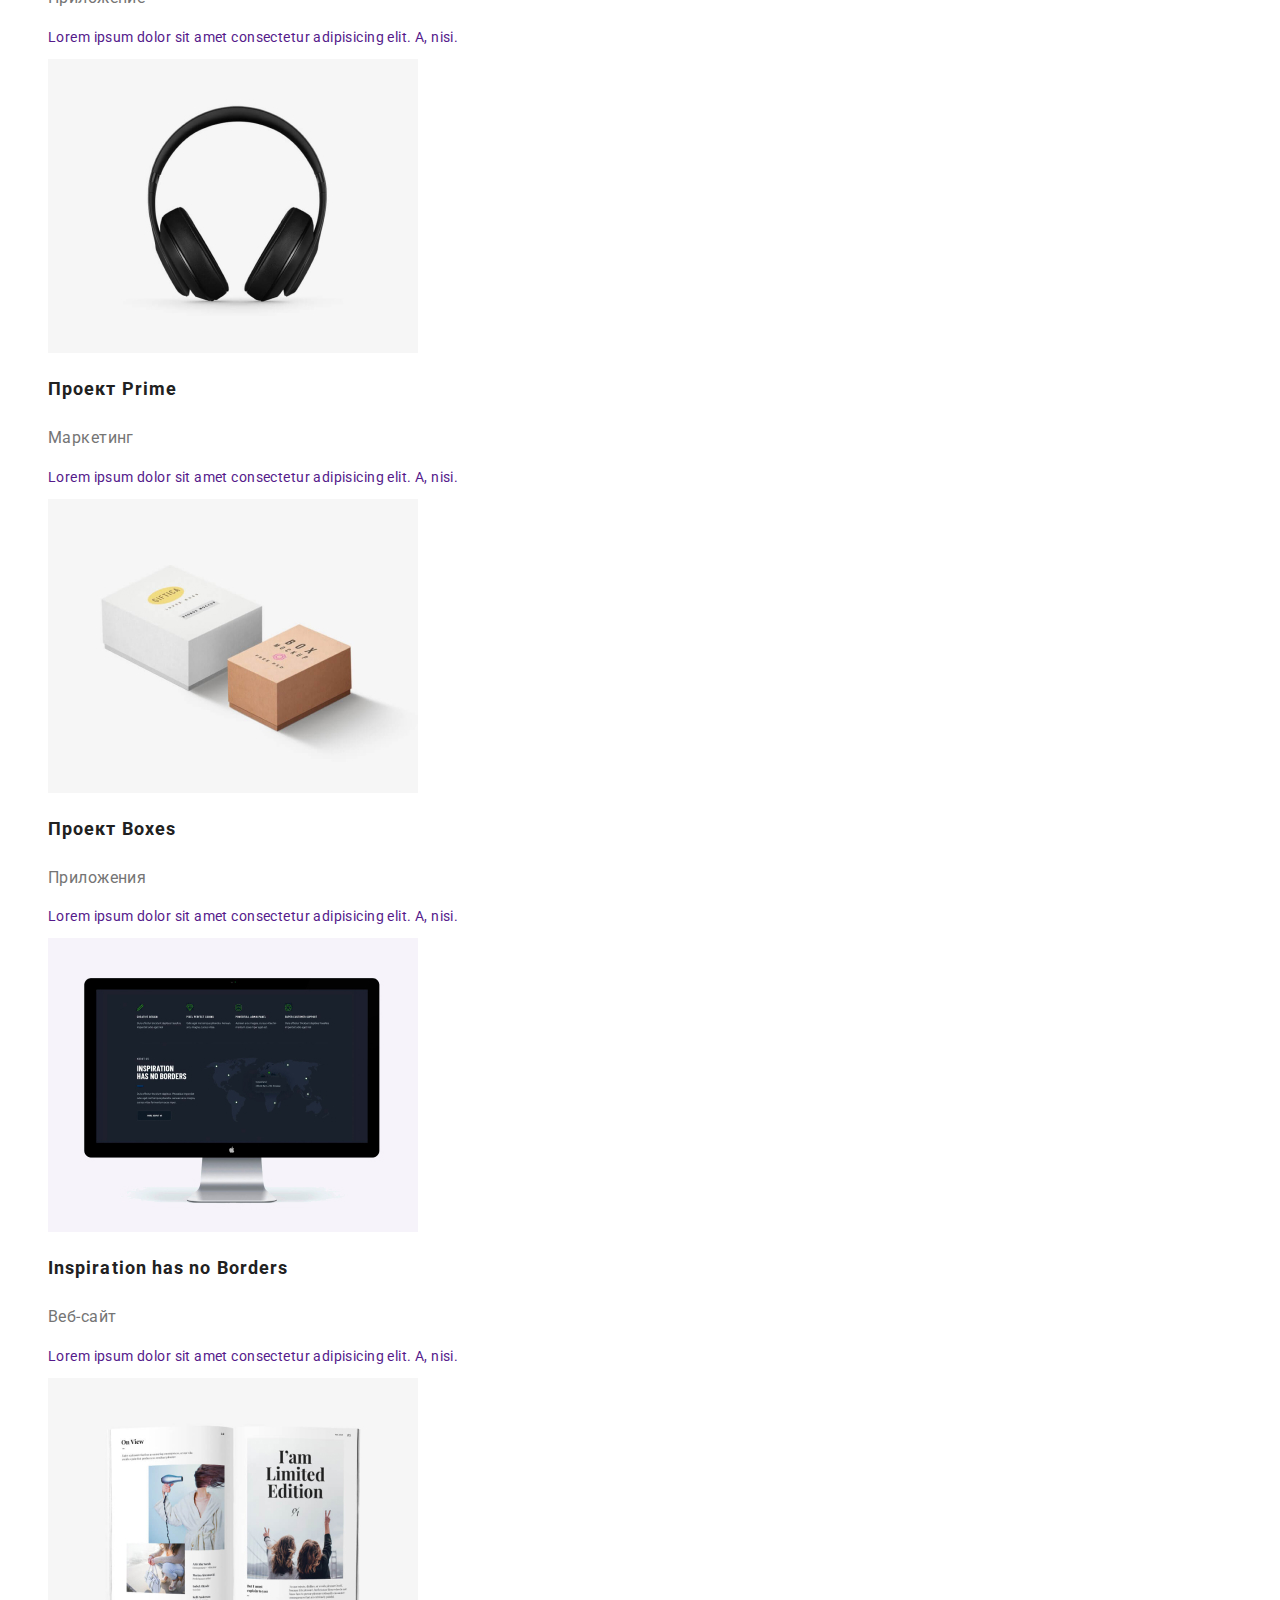
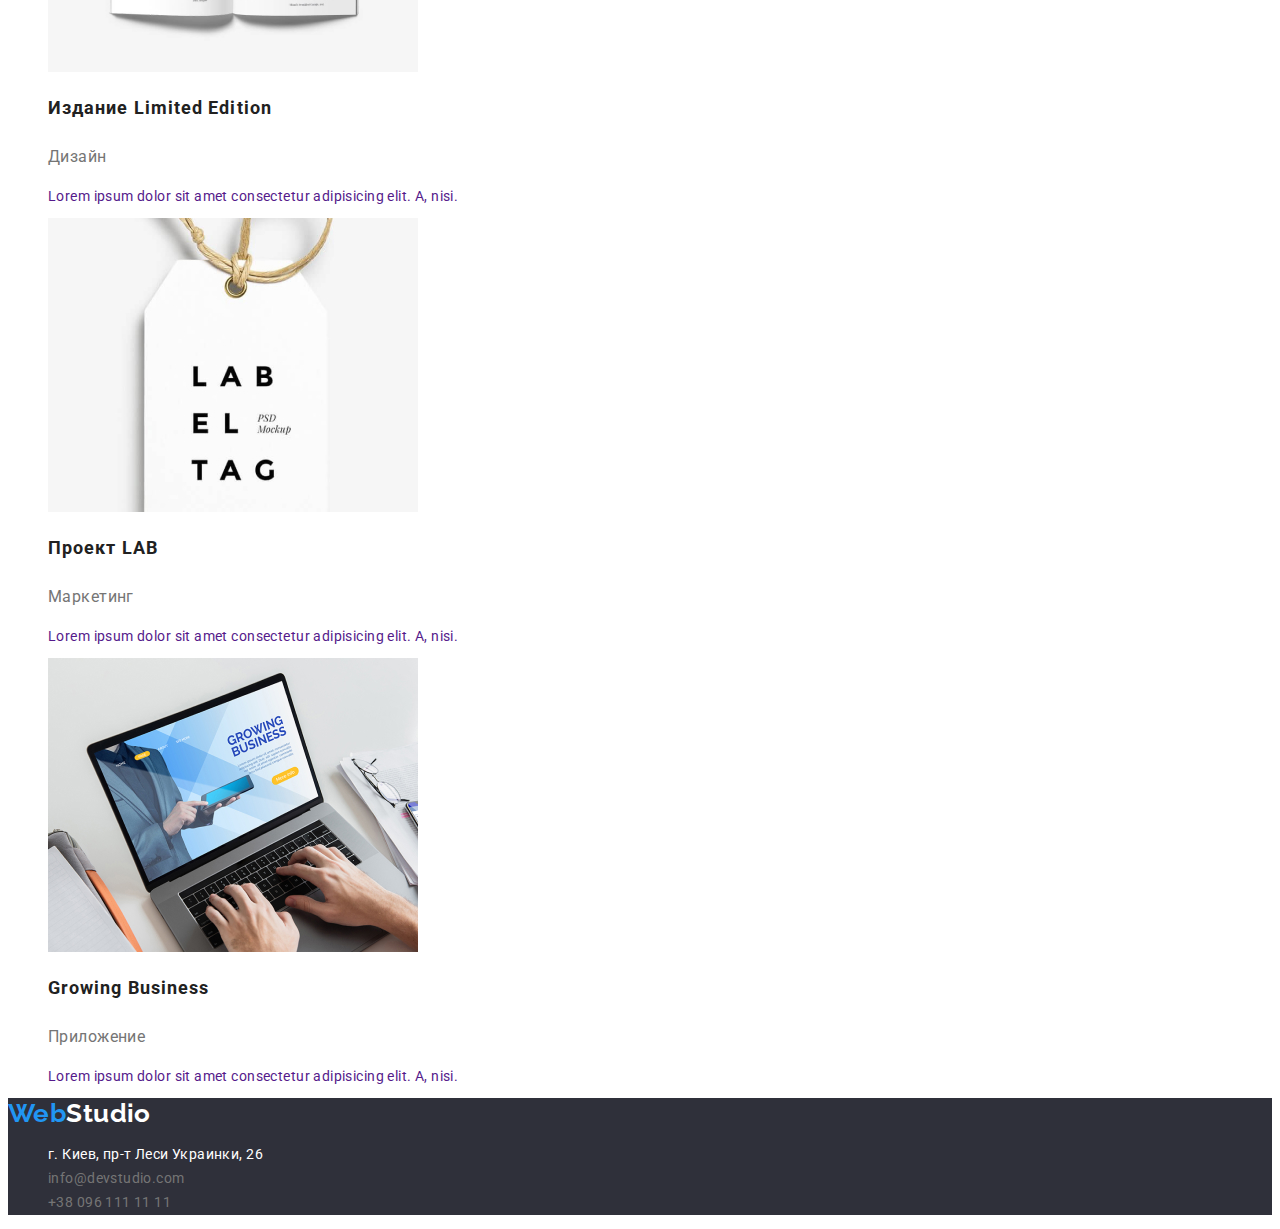
==== commit ad585d1e: "1" ====
--- a/portfolio.html
+++ b/portfolio.html
@@ -13,7 +13,7 @@
   </head>
 
   <body>
-    <header>
+    <header">
       <nav>
         <a class="logo" href=" ./index.html" aria-label="логотип сайта">
           <span class="accent">Web</span>Studio
@@ -44,6 +44,7 @@
     <!-- main -->
     <main>
       <section class="projects">
+        <!-- Portfolio -->
         <h1 class="visually-hidden">Наши проекты</h1>
         <ul class="filter list">
           <li><button class="filter-button" type="button">Все</button></li>
--- a/css/styles.css
+++ b/css/styles.css
@@ -66,6 +66,7 @@
   line-height: 1.14;
   letter-spacing: 0.02em;
   text-decoration: none;
+  font-style: normal;
 }
 
 .contacts-list .link:hover,
@@ -96,7 +97,7 @@
 
   font-weight: 700;
   font-size: 16px;
-  line-height: 1.87px;
+  line-height: 1.87;
   text-decoration: none;
 }
 
@@ -174,6 +175,7 @@
   font-size: 14px;
   line-height: 1.71;
   text-decoration: none;
+  font-style: normal;
 }
 
 .contacts-list-footer .mail {
